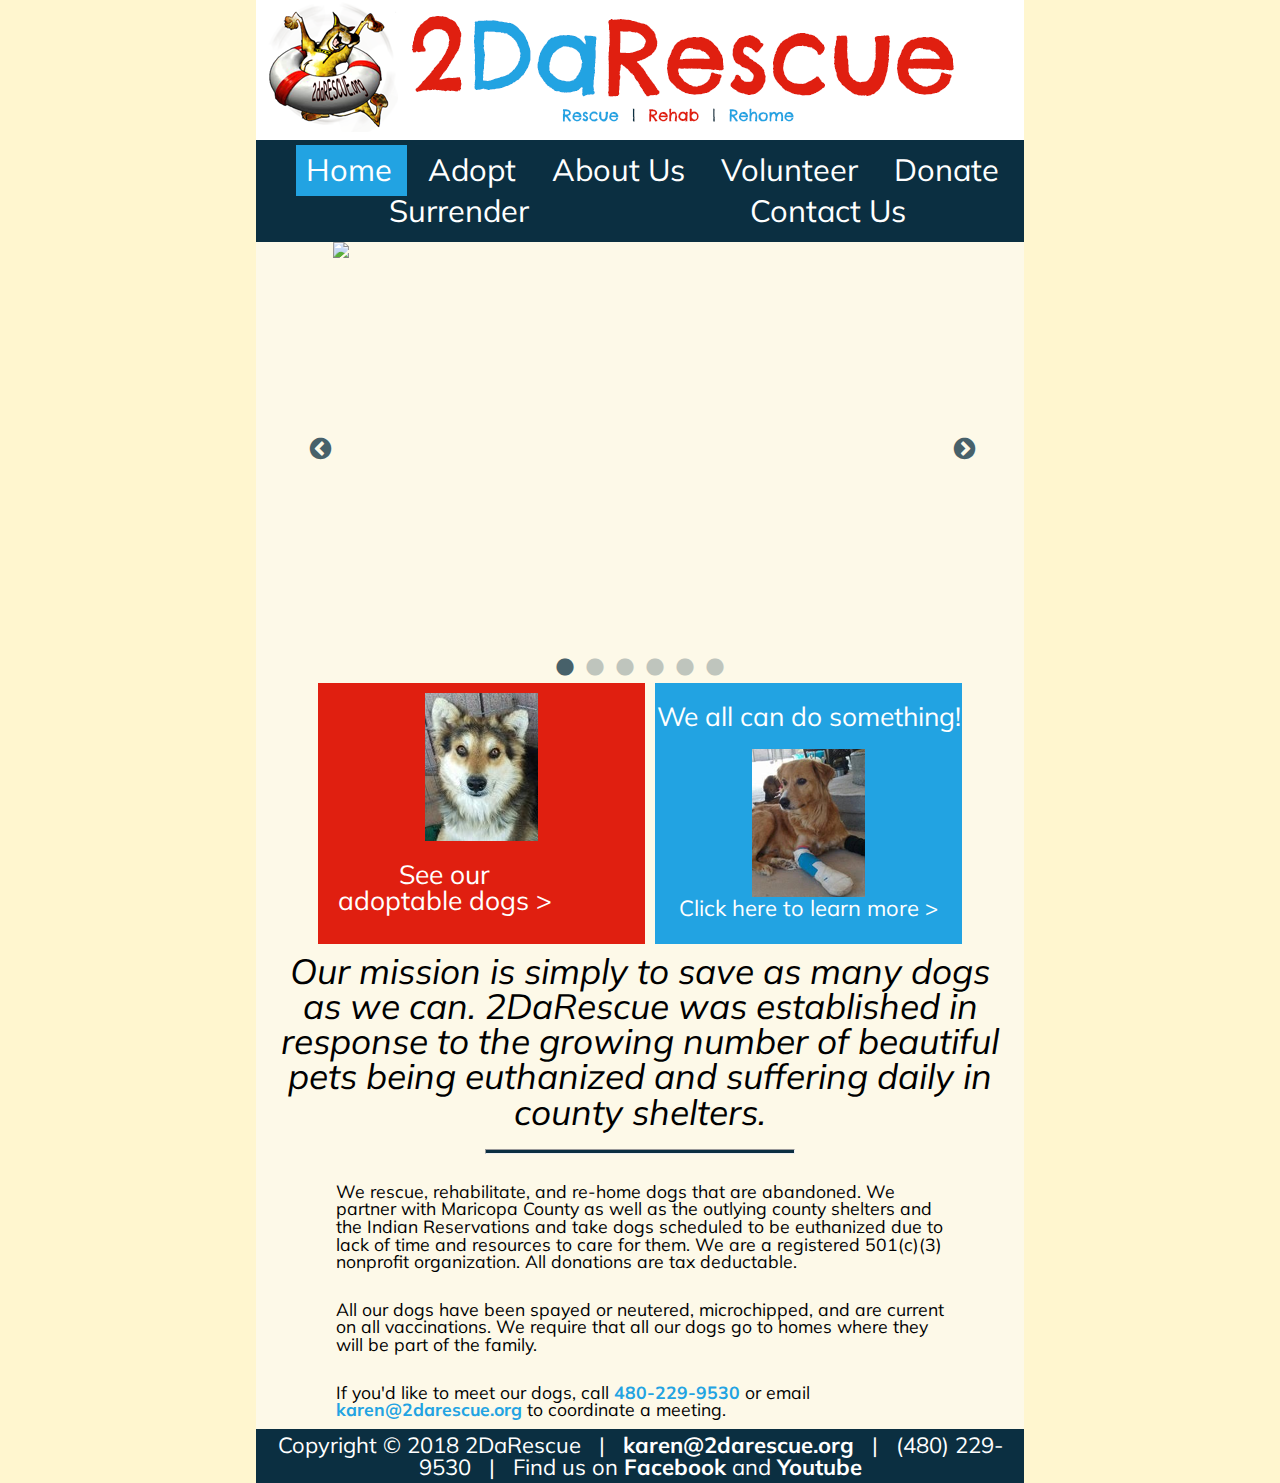
==== index.html @ d43d0702 "test" ====
<!DOCTYPE HTML>
<html>
	<head>
		<meta charset="utf-8">
		<meta name="description" content="2DaRescue">
		<meta name="viewport" content="width=device-width, initial-scale=1.0">
		<title>Welcome to 2DaRescue</title>
		<link href="https://fonts.googleapis.com/css?family=Muli" rel="stylesheet">
		<link rel="stylesheet" type="text/css" href="javascript/slick/slick.css"/>
		<link rel="stylesheet" type="text/css" href="javascript/slick/slick-theme.css"/>
		
		<script type="text/javascript" src="javascript/jquery-3.3.1.min.js"></script>	
		<script type="text/javascript" src="javascript/slick/slick.min.js"></script>
		<script type="text/javascript" src="javascript/homeSlideshow.js"></script>		
		
		<link rel="stylesheet" href="css/styles.css">
		</head>
	<body>
		<div id="wrapper">
		<div id="navBar">
			<header role="banner">
				<h1>2DaRescue Home</h1>
				<a href="index.html"><img src="pictures/2DaRescueBanner.png" class="mobileHidden banner" alt="2DaRescue Banner" align="left"></a>
				<div id="whiteSpace">
				</div>
				
			</header>
			<nav id="mainNav" role="navigation">
				<div class="mobileNav">
					<div id="ham"> 
						<input type="checkbox" class="desktopHidden tabletHidden" />
						<br class="desktopHidden tabletHidden">
						<span></span>
						<span></span>
						<span></span>
							
						<ul id="hamburgerNav">
							<li class="primary active"><a href="index.html">Home</a></li>
							<li class="primary adjacent"><a href="adopt.html">Adopt</a></li>
							<li class= "primary"><a href="about.html">About Us</a></li>
							<li class="primary"><a href="volunteer.html">Volunteer</a></li>
							<li ><a href="donate.html">Donate</a></li>
							<li><a href="surrender.html">Surrender</a></li>
							<li><a href="contact.html">Contact Us</a></li>
						</ul>
					</div> 
						<a href="index.html"><img src="pictures/2DaRescueBannerMini.png" class="desktopHidden tabletHidden banner"></a>
				</div>
			</nav>
		</div>
		
			<main role="main">
				<div class="mainSlideshow">
					<div><img src="pictures/homedog1.jpg"></div>
					<div><img src="pictures/homedog2.jpg"></div>
					<div><img src="pictures/homedog3.jpg"></div>
					<div><img src="pictures/homedog4.jpg"></div>
					<div><img src="pictures/homedog5.jpg"></div>
					<div><img src="pictures/homedog6.jpg"></div>
				</div>
				<div id="sideButtons">
					<a id="adoptNow" class="mobileHidden" href="adopt.html">
						<img id="adoptableDog" src="pictures/adoptable1.jpeg" alt="Image of adoptable dog">
						<h3>See our <br> adoptable dogs ></h3>
						</a>
					<a id="donateFront" class="mobileHidden" href="donate.html">
						<h3>We all can do something!</h3>
						<img id="donateDog" src="pictures/donate1.png" alt="Image of a dog with bandaged legs">
						<h4>Click here to learn more ></h4>
						</a>
				</div>
				<div id="alternateButtons">
					<a class="tabletHidden desktopHidden" id="alternateAdopt" href="adopt.html">Adopt</a>
					<a class="tabletHidden desktopHidden" id="alternateDonate" href="donate.html">Donate</a>
				</div>
			<h2 id="missionStatement"> 
				Our mission is simply to save as many dogs as we can. 2DaRescue was established in response to the growing number of beautiful pets being euthanized and suffering daily in county shelters.</h2>
			</main>
			<hr>
			<p class="bodyText">
				We rescue, rehabilitate, and re-home dogs that are abandoned. We partner with Maricopa County as well as the outlying county shelters and the Indian Reservations and take dogs scheduled to be euthanized due to lack of time and resources to care for them. We are a registered 501(c)(3) nonprofit organization. All donations are tax deductable.
			</p>
			<p class="bodyText">
				All our dogs have been spayed or neutered, microchipped, and are current on all vaccinations. We require that all our dogs go to homes where they will be part of the family.
			</p>
			<p class="bodyText">	
			If you'd like to meet our dogs, call <a href="tel:480-229-9530">480-229-9530</a> or email <a href="mailto:karen@2darescue.org">karen@2darescue.org</a> to coordinate a meeting.
			</p>
			<footer role="contentinfo">
			<h5>Copyright &copy; 2018 2DaRescue &nbsp; | &nbsp; <a href="mailto:karen@2darescue.org">karen@2darescue.org</a> &nbsp; | &nbsp; (480) 229-9530  &nbsp; | &nbsp; Find us on <a href="https://www.facebook.com/2DARESCUE.ORG/">Facebook</a> and <a href="https://www.youtube.com/channel/UCCoY4osNB6nIRKdEUuwOBVg">Youtube</a></h5>
			</footer>
		</div>
	</body>
</html>
---- css/styles.css ----
/* http://meyerweb.com/eric/tools/css/reset/ 
   v2.0 | 20110126
   License: none (public domain)
*/

html, body, div, span, applet, object, iframe,
h1, h2, h3, h4, h5, h6, p, blockquote, pre,
a, abbr, acronym, address, big, cite, code,
del, dfn, em, img, ins, kbd, q, s, samp,
small, strike, strong, sub, sup, tt, var,
b, u, i, center,
dl, dt, dd, ol, ul, li,
fieldset, form, label, legend,
table, caption, tbody, tfoot, thead, tr, th, td,
article, aside, canvas, details, embed, 
figure, figcaption, footer, header, hgroup, 
menu, nav, output, ruby, section, summary,
time, mark, audio, video {
	margin: 0;
	padding: 0;
	border: 0;
	font-size: 100%;
	font: inherit;
	vertical-align: baseline;
}
/* HTML5 display-role reset for older browsers */
article, aside, details, figcaption, figure, 
footer, header, hgroup, menu, nav, section {
	display: block;
}
body {
	line-height: 1;
}
ol, ul {
	list-style: none;
}
blockquote, q {
	quotes: none;
}
blockquote:before, blockquote:after,
q:before, q:after {
	content: '';
	content: none;
}
table {
	border-collapse: collapse;
	border-spacing: 0;
}
/*Reset all CSS*/

h1{
	text-indent: -9999px;
}
/*Hide h1 tag*/

/*Global Styles here*/
a {
	text-decoration: none;
	color: #22a3e2;
	font-weight: bold;
}

body{
	font-family: 'Muli', sans-serif;
}

h2 {
	font-size: 2em;
	padding-bottom: 10px;
	padding-top: 10px;
}

h3{
	font-size: 1.5em;
	padding-bottom: 20px;
	padding-top: 20px;
}

h4{
	font-size: 1.25em;
}

.banner {
	margin-top: -1em;
}

img{
	max-width: 100%;
	}

.submitButton{
	background-color: #22a3e2;
	color: #ffffff;
	font-family: 'Muli', sans-serif;
	font-size: 2.5em;
	border-style: solid;
	font-weight: bold;
	
}

	#mainNav ul li a {
		color: #ffffff;
		font-size: 1.5em;
		font-weight: normal;
	}
	
	#dogGallery{
		width: 90%;
		margin: 0 auto;
		background-color: #ffffff;
		padding-bottom: 15px;
		margin-bottom: 10px;
	}
	
	#items--big{
		display: flex;
		flex-direction: row;
		flex-wrap: wrap;
	}
	
	.item--big{
		border-radius: 5px;
	}
	
	.dogNamePreview {
		font-weight: bold;
	}
	
	label {
		font-weight: bold;
	}
	
	.radioLabel {
		font-weight: normal;
		margin-top: -10px;
		padding-left: 10px;
		margin-bottom: 10px;
	}
	
	#dogDetailsDialog{
		height: 600px !important;
	}
	
	hr{
		background-color: #0b2f41;
		width: 40%;
		height: .2em;
	}
	
	figcaption{
		font-size: .90em;
		display: block;
		width: 100%;
		text-align: center;
	}
	
	
	.partnersSlideshow{
		width: 70%;
		margin: 0 auto;
		padding: 20px;
	}
	
	
	#adoptionSubmit, #surrenderSubmit{
		margin-bottom: 10px;
	}

	#pricesAndButton{
		background-color: #e7e7d9;
	}
	
	#alternateHolder{
		display: flex;
		flex-wrap: wrap;
		width: 80%;
		margin: 0 auto;
		
	}
	.alternateHelp{
		display: flex;
		flex-direction: column;
		justify-content: center;
		padding-top: 10px;
		padding-bottom: 10px;	
	}
	

	
footer{
	background-color: #0b2f41;
	color: #ffffff;
	padding: 5px;
	font-size: .90em;
}

footer a{
	color: #ffffff;
}

	input[type="radio"]{
		align-self: flex-start;
	}
	
	#majorForm input[type="checkbox"]{
		align-self: flex-start;
	}

	.homeIrrelevant{
		display: none;
	}
	
.hidden {
	display: none;
}
/*End global styles*/

/*Begin tablet/desktop styles*/
@media screen and (min-width: 768px){
	body{
		background-color:#fff6cf;
		font-size: 1.10em;
		text-align: center;
		}
	#wrapper{
		background-color: #fdf9e8;
		width: 60%;
		margin: 0 auto;
	}
	
	#whiteSpace{
	background-color: #ffffff;
	padding-bottom: 140px;
	margin-top: -1em;
	}
	
	#mainNav{
		background-color: #0b2f41;
		padding-top: 15px;
		padding-bottom: 15px;
		padding-left: 30px;
	}
	
	#mainNav ul li{
		padding-right: 15px;
	}
	
	
	.bodyText{
	padding: 20px 80px 10px;
	text-align: left;
	}
	
	.centeredBodyText{
	padding: 20px 80px 10px;
	text-align: center;
	}

	
	#hamburgerNav{
		display: -webkit-box;
		display: -ms-flexbox;
		display: flex;
		-ms-flex-pack: distribute;
			justify-content: space-around;
		-ms-flex-wrap: wrap;
			flex-wrap: wrap;

	}

	#mainNav ul li{
			display: inline;
	}
	
	
	#adoptNow{
		background-color: #e01f10;
		font-weight: normal;
		color: #ffffff;
		display: flex;
		flex-direction: row;
		padding: 10px;
	}
	
	#adoptNow h3{
		padding-bottom: 20px;
		padding-left: 10px;
	}
	
	
	#missionStatement{
		font-style: italic;
		padding-left: 20px;
		padding-right: 20px;
	}
	

	
		#donateFront{
		background-color: #22a3e2;
		font-weight: normal;
		color: #ffffff;
		display: flex;
		flex-direction: column;
	}
	
	#donateFront img{
		align-self: center;
	}
	
	
	label{
		margin: 10px;
	}
	
	#majorForm {
		width: 70%;
		margin: 0 auto;
		text-align: left;
		display: flex;
		flex-direction: column;
	}
	
	
	#personalInfo{
		width: 100%;
		display: flex;
		flex-direction: row;
		flex-wrap: wrap; 
	}

	
	.fullTextbox{
		width: 100%;
		padding: 10px;
		margin-top: 5px;
		border-style: solid;
		border-color: #ffffff;
		margin-bottom: 20px;
		box-shadow: 1px 1px 1px grey;
	}
	
	
	.halfTextbox{
		width: 25%;
		padding: 10px;
		margin-top: 5px;
		border-style: solid;
		border-color: #ffffff;
		margin-bottom: 20px;
		box-shadow: 1px 1px 1px grey;
	}
	
	.quarterTextbox{
		width: 25%;
		padding: 10px;
		margin-top: 5px;
		border-style: solid;
		border-color: #ffffff;
		margin-bottom: 20px;
		box-shadow: 1px 1px 1px grey;
	}

	
	.questionPara{
		padding-left: 0px;
		font-weight: bold;
	}
	
	#accept{
		transform: scale(2);
		margin-left: 50px;
	}
	
	#acceptStatement{
		margin-top: -20px;
		margin-left: 100px;
		margin-bottom: 30px;
	}
	

	
	.indent{
		margin-left: 30px;
	}
	
	
	.item--big:hover{
		background-color: #cccccc;
	}
	
	figure {
		display: inline-block;
		padding: 20px;
	}
	
	.slideshowText{
		width: 30%;
	}
	
	#pricesAndButton{
		display: inline-block;
		padding: 5px 20px;
	}
	
	.donationItem{
		text-align: left;
		padding: 10px;
	}
	
	.donationPrice{
		text-align: right;
		margin-top: -1.5em;
	}
	
	.alternateHelp{
		width: 50%;
	}
	
	
	#404Body{
		background-color: #ffffff;
		
	}
	
	#colorbox{
		background-color: #22a3e2;
		padding: 160px;
		display: fixed;
		z-index: -1px;

	}
	
	#whitebox{
		background-color: #ffffff;
		padding: 351px;
		display: fixed;
		z-index: -2;

	}
	


}



/*Begin desktop only styles*/
@media screen and (min-width: 1450px){


	.active{
	background-color: #22a3e2;
	padding: 15px 10px;
	margin: -15px;
}
	
	h2{
		margin-top: 10px;
	}
	


#miniform{
		background-color: #e7e7d9;
		width: 70%;
		margin: 0 auto;
		display: -webkit-box;
		display: -ms-flexbox;
		display: flex;
		-ms-flex-pack: distribute;
		    justify-content: space-around;
		padding: 10px 5px 10px;
		margin-bottom: 10px;
	}
	
	.basicInfo{
		text-align: left;
		display: block;
	}
	
	
	.basicInfo input{
		padding: 5px;
		width: 110%;
		border-style: solid;
		border-color: #ffffff;
		margin-top: 5px;
		margin-bottom: 15px;
	}
	
	.messageAndSubmit{
		display: -webkit-box;
		display: -ms-flexbox;
		display: flex;
		-webkit-box-orient: vertical;
		-webkit-box-direction: normal;
		    -ms-flex-direction: column;
		        flex-direction: column;
		width: 50%;
		text-align: left;
	}
	
	.messageAndSubmit textarea {
		border-style: solid;
		border-color: #ffffff;
		margin-top: 5px;
		margin-bottom: 20px;
		
	}
	
		.item--big{
		background-color: #ededed;
		padding-top: 10px;
		margin: 0 auto;
		margin-top: 15px;
		width: 30%;
	}

	.mainSlideshow, #sideButtons{
		display: inline-block;
	}
	
	#sideButtons{
		float: right;
		padding: 10px;
	}
	
	#donateFront{	
		margin-top: 100px;
	}
	
	.mainSlideshow{
		width: 60%;
		margin-top: 20px;
	}

	.donateSlideshow{
		width: 50%;
		padding-left: 10px;
		margin-left: 25px;
	}
	
	#pricesAndButton{
		float: right;
		margin-top: -230px;
		margin-right: 30px;
		margin-bottom: 20px;
		margin-left: 10px;
	}
	
	#donateButton{
		margin-top: 5px;
	}
	
	footer{
		clear: both;
	}
	
	#errorMessage{
		position: fixed;
		display: inline-block;
		margin-left: -200px;
		margin-top: -500px;
		z-index: 1;
	}
	
	
	#returnHome{
		position: fixed;
		background-color: #e01f10;
		font-size: 1.5em;
		color: #ffffff;
		margin-top: -420px;
		margin-left: -300px;
		padding: 10px;
	}
	
	#backLink{
		position: fixed;
		z-index: 1;
		margin-top: -340px;
		margin-left: -130px;
		font-size: 1.25em;
	}
	
	.desktopHidden{
		display: none;
	}
}

/*End desktop only styles*/

/*Begin tablet only styles*/
@media screen and (max-width: 1450px) and (min-width: 768px){
	
	footer {
		font-size: 1.25em;
	}
	
	#mainNav ul li a {
		color: #ffffff;
		font-size: 1.75em; 
		font-weight: normal;
	}
	
	
	#mainNav .primary{
		padding-bottom: 10px;
	}
	
	.active{
	background-color: #22a3e2;
	padding: 10px;
	margin-top: -10px;
	}
	
	.mainSlideshow{
	width: 80%;
	margin: 0 auto;
	}
	
	#sideButtons{
		display: flex;
		flex-direction: space-between;
		justify-content: center;
	}
	
	
	#adoptNow{
		flex-wrap: wrap;
		width: 40%;
	}
	#adoptableDog{
		margin: 0 auto;
	}
	
	#donateFront{
		width: 40%;
		margin-left: 10px;
	}
	
	
	
	#miniform{
		background-color: #e7e7d9;
		margin: 0 auto;
		display: flex;
		flex-direction: column;
		padding: 10px 5px 10px;
		margin-bottom: 10px;
	}

	.basicInfo input{
		padding: 10px;
		width: 70%;
		border-style: solid;
		border-color: #ffffff;
		margin-top: 5px;
		margin-bottom: 15px;
	}
	
	
	
	.messageAndSubmit{
		display: -webkit-box;
		display: -ms-flexbox;
		display: flex;
		-webkit-box-orient: vertical;
		-webkit-box-direction: normal;
		    -ms-flex-direction: column;
		        flex-direction: column;
		width: 70%;
		margin: 0 auto;
		text-align: left;
	}
	
	.messageAndSubmit textarea {
		border-style: solid;
		border-color: #ffffff;
		margin-top: 5px;
		margin-bottom: 20px;
		
	}
	
	.halfTextbox{
		width: 100%;
	}
	
	.item--big{
	background-color: #ededed;
	padding-top: 10px;
	margin: 0 auto;
	margin-top: 15px;
	width: 45%;
	}
	
	#pricesAndButton{
		margin-top: 15px;
	}
	
	
	.tabletHidden{
		display: none;
	}	
}

/*End tablet only styles*/


/*Begin mobile styles*/
@media screen and (max-width: 768px){
	body{
		background-color: #fdf9e8;
		font-size: 1em;
		text-align: center;
	}
	
	h2{
		margin-top: 80px;
	}
	
	p {
		padding: 15px;
	}
	
	h3{
		padding: 15px;
	}
	
	/*Begin mobile nav styles*/	
	.mobileNav {
		position: fixed;
		width: 100%;
		background-color: #ffffff;
		margin-top: -1em;
		display: inline;
		text-align: center;
		top: 0;
		left: 0;
		border-bottom: 2px solid #0b2f41;
	}
	
	.banner{
		width: 80%;
		margin-top: -90px;
		margin-left: 80px;
		height: 80%;
	}
	
	#ham{
		background-color: #22a3e2;
		width: 70px;
		height: 70px;
		margin-left: 15px;
		margin-top: 20px;
		border-radius: 5px;
		position: relative;
		z-index: 2;

	}
	
	
	#ham input{
		transform: scale(5);
		position: absolute;
		display: block;
		margin-top: 30px;
		margin-left: 30px;
		z-index: 3;
		opacity: 0;

	}
	
	#ham span {
		display: block;
		width: 50px;
		height: 10px;
		margin-bottom: 5px;
		margin-left: 10px;
		position: relative;
		background-color: #ffffff;
		z-index: 2;
		border-radius: 3px;
		
	 -webkit-transform-origin: 4px 0px;
	  -moz-transform-origin: 4px 0px;
	  -ms-transform-origin: 4px 0px;
	  -o-transform-origin: 4px 0px;
	  transform-origin: 4px 0px;
	  
		-webkit-transition: transform 0.5s cubic-bezier(0.77,0.2,0.05,1.0),
				  background 0.5s cubic-bezier(0.77,0.2,0.05,1.0),
				  opacity 0.55s ease;
		-moz-transition: transform 0.5s cubic-bezier(0.77,0.2,0.05,1.0),
				  background 0.5s cubic-bezier(0.77,0.2,0.05,1.0),
				  opacity 0.55s ease;
		-ms-transition: transform 0.5s cubic-bezier(0.77,0.2,0.05,1.0),
				  background 0.5s cubic-bezier(0.77,0.2,0.05,1.0),
				  opacity 0.55s ease;
		-o-transition: transform 0.5s cubic-bezier(0.77,0.2,0.05,1.0),
				  background 0.5s cubic-bezier(0.77,0.2,0.05,1.0),
				  opacity 0.55s ease;
	  
	  transition: transform 0.5s cubic-bezier(0.77,0.2,0.05,1.0),
				  background 0.5s cubic-bezier(0.77,0.2,0.05,1.0),
				  opacity 0.55s ease;
	}


	#ham span:first-child
	{	
		-webkit-transform-origin: 0% 0%;
		-moz-transform-origin: 0% 0%;
		-ms-transform-origin: 0% 0%;
		-o-transform-origin: 0% 0%;
	  transform-origin: 0% 0%;
	}

	#ham span:nth-last-child(2)
	{
		-webkit-transform-origin: 0% 100%;
		-moz-transform-origin: 0% 100%;
		-ms-transform-origin: 0% 100%;
		-o-transform-origin: 0% 100%;
	  transform-origin: 0% 100%;
	}

	#ham input:checked ~ span
	{
	  opacity: 1;
	  -webkit-transform: rotate(45deg) translate(-2px, -1px);
	  -moz-transform: rotate(45deg) translate(-2px, -1px);
	  -o-transform: rotate(45deg) translate(-2px, -1px);
	  -ms-transform: rotate(45deg) translate(-2px, -1px);
	  transform: rotate(45deg) translate(-2px, -1px);
	  background: #ffffff;
	}


	#ham input:checked ~ span:nth-last-child(3)
	{
	  opacity: 0;
	  -webkit-transform: rotate(0deg) scale(0.2, 0.2);
	  -moz-transform: rotate(0deg) scale(0.2, 0.2);
	  -o-transform: rotate(0deg) scale(0.2, 0.2);
	  -ms-transform: rotate(0deg) scale(0.2, 0.2);
	  transform: rotate(0deg) scale(0.2, 0.2);
	}


	#ham input:checked ~ span:nth-last-child(2)
	{
	  -webkit-transform: rotate(-45deg) translate(0, -1px);
	  -moz-transform: rotate(-45deg) translate(0, -1px);
	  -o-transform: rotate(-45deg) translate(0, -1px);
	  -ms-transform: rotate(-45deg) translate(0, -1px);
	  transform: rotate(-45deg) translate(0, -1px);
	}
	
	#hamburgerNav
	{
	  position: absolute;
	  width: 12em;
	  padding: 3em;
	  margin-top: -100px;
	  margin-left: -20px;
	  background-color: #0b2f41;
	  -webkit-font-smoothing: antialiased;
	  
	  -webkit-transform-origin: 0% 0%;
		-moz-transform-origin: 0% 0%;
		-ms-transform-origin: 0% 0%;
		-o-transform-origin: 0% 0%;
	  transform-origin: 0% 0%;
	  -webkit-transform: translate(-100%, 0);
	  -moz-transform: translate(-100%, 0);
	  -o-transform: translate(-100%, 0);
	  -ms-transform: translate(-100%, 0);
	  transform: translate(-100%, 0);
	  
	  -webkit-transition: transform 0.3s cubic-bezier(0.77,0.2,0.05,1.0);
	  -moz-transition: transform 0.3s cubic-bezier(0.77,0.2,0.05,1.0);
	  -o-transition: transform 0.3s cubic-bezier(0.77,0.2,0.05,1.0);
	  -ms-transition: transform 0.3s cubic-bezier(0.77,0.2,0.05,1.0);
	  transition: transform 0.3s cubic-bezier(0.77,0.2,0.05,1.0);
	}



	/*Sets width, color, etc for hamburger menu when it extends*/

	#hamburgerNav li
	{
	  padding: 0.625em 0;
	  font-size: 1.3em;
	  display: block;
	}

	#ham input:checked ~ ul
	{
		-webkit-transform: none;
		-moz-transform: none;
		-o-transform: none;
		-ms-transform: none;
	  transform: none;
	}
	
	.active{
	background-color: #22a3e2;
	padding: 15px;

}
	.activeHome{
		background-color: #22a3e2;
		padding: 10px;
	}
	
/*end mobile nav styles*/

	.mainSlideshow{
		margin-top: 75px;
		z-index: -1;
	}
	
	.partnersSlideshow{
		z-index: -1;
	}
	
		#alternateButtons{
			display: flex;
			flex-direction: column;
			margin-left: 30px;
			margin-right: 30px;
		}
	
		#alternateAdopt{
		background-color: #e01f10;
		color: #ffffff;
		font-size: 2.5em;
		margin-top: 20px;
		margin-bottom: 10px;
		padding: 10px;
	}
		#alternateDonate{
		background-color: #22a3e2;
		color: #ffffff;
		font-size: 2.5em;
		margin-top: 20px;
		margin-bottom: 10px;
		padding: 10px;
	}
	
	
	#miniform{
		margin: 0 auto;
		display: flex;
		flex-direction: column;
		padding: 10px 5px 10px;
		margin-bottom: 10px;
		font-weight: bold;
	}

	.basicInfo input{
		padding: 10px;
		width: 70%;
		border-style: solid;
		border-color: #ffffff;
		margin-top: 5px;
		margin-bottom: 20px;
		margin-left: 20px;
		box-shadow: 1px 1px 1px grey;
	}
	
	.basicInfo {
		margin: 0 auto;
		width: 80%;
		display: flex;
		flex-direction: column;
		text-align: left;
		padding-left: 40px;
	}
	
	
	
	.messageAndSubmit{
		display: -webkit-box;
		display: -ms-flexbox;
		display: flex;
		-webkit-box-orient: vertical;
		-webkit-box-direction: normal;
		    -ms-flex-direction: column;
		        flex-direction: column;
		width: 70%;
		margin: 0 auto;
		text-align: left;
	}
	
	.messageAndSubmit textarea {
		border-style: solid;
		border-color: #ffffff;
		margin-top: 5px;
		margin-bottom: 20px;
		box-shadow: 1px 1px 1px grey;
	}
	
	#majorForm {
		width: 90%;
		margin: 0 auto;
		text-align: left;
		display: flex;
		flex-direction: column;
	}
	
	
	#majorForm input[type="text"]{
		width: 90%;
		padding: 10px;
		margin-top: 5px;
		border-style: solid;
		border-color: #ffffff;
		margin-bottom: 30px;
		box-shadow: 1px 1px 1px grey;
	}
	
	#majorForm textarea{
		margin: 10px;
	}
	
	
	.radioLabel{
		padding-left: 40px;
		padding-bottom: 20px;
	}
	
	.questionPara{
		padding-left: 0px;
		font-weight: bold;
	}
	
	.indent{
		margin-left: 30px;
	}
	
	input[type="radio"]{
		transform: scale(2);
		margin-top: 10px;
		z-index: -1;
		align-self: flex-start;
	}
	
	#accept{
		transform: scale(3);
		margin-left: 50px;
	}
	
	#acceptStatement{
		margin-top: -20px;
		margin-left: 100px;
		margin-bottom: 30px;
	}
	
	
	.item--big{
	background-color: #ededed;
	padding-top: 10px;
	margin: 0 auto;
	margin-top: 15px;
	width: 80%;
	}
	
	.donateSlideshow{
		z-index: -1;	
	}
	
	#pricesAndButton{
		display: inline-block;
		margin-top: 10px;
		padding-bottom: 5px;
	}
	
	.donationItem{
		text-align: left;
	}
	
	.donationPrice{
		text-align: right;
		margin-top: -50px;
	}

	.flexReverse{
		flex-direction: column-reverse;
	}
	
	.mobileHidden{
		display: none;
	}
}
/*End mobile styles*/
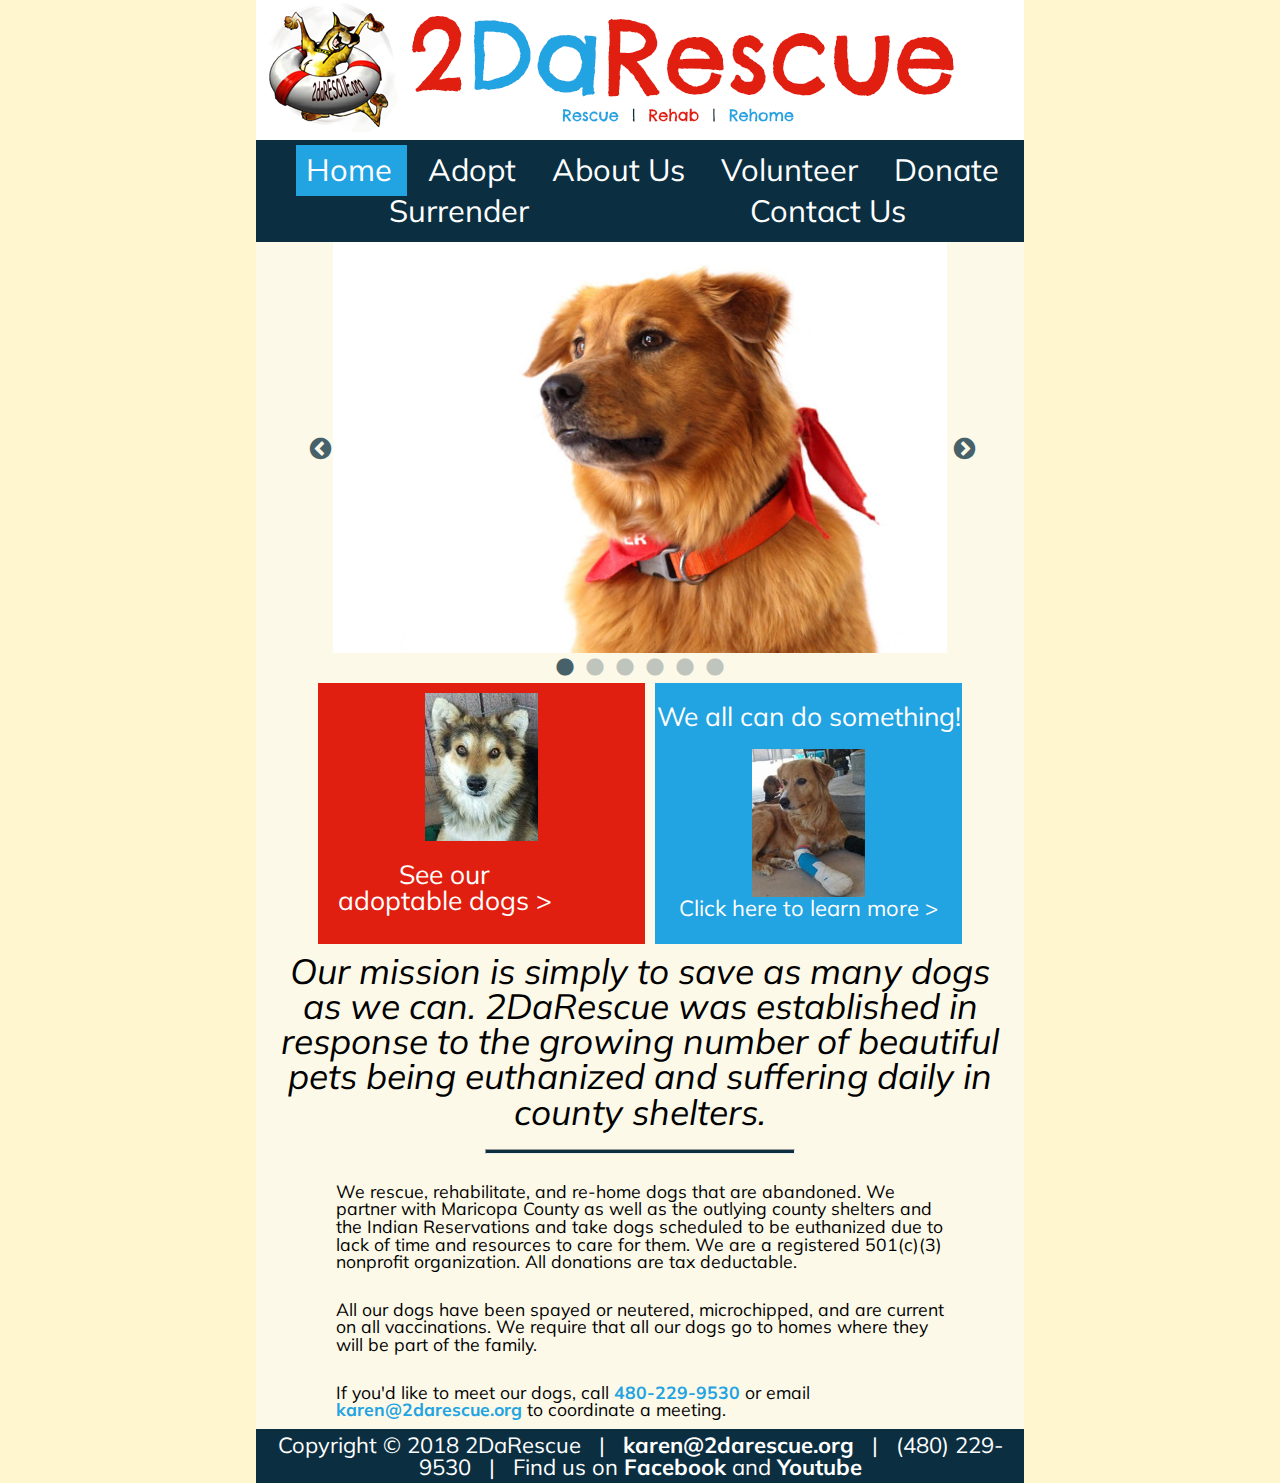
==== commit fa3a581c: "test" ====
--- a/index.html
+++ b/index.html
@@ -51,7 +51,7 @@
 		
 			<main role="main">
 				<div class="mainSlideshow">
-					<div><img src="pictures/homedog1.jpg"></div>
+					<div><img src="pictures/homeDog1.jpg"></div>
 					<div><img src="pictures/homedog2.jpg"></div>
 					<div><img src="pictures/homedog3.jpg"></div>
 					<div><img src="pictures/homedog4.jpg"></div>
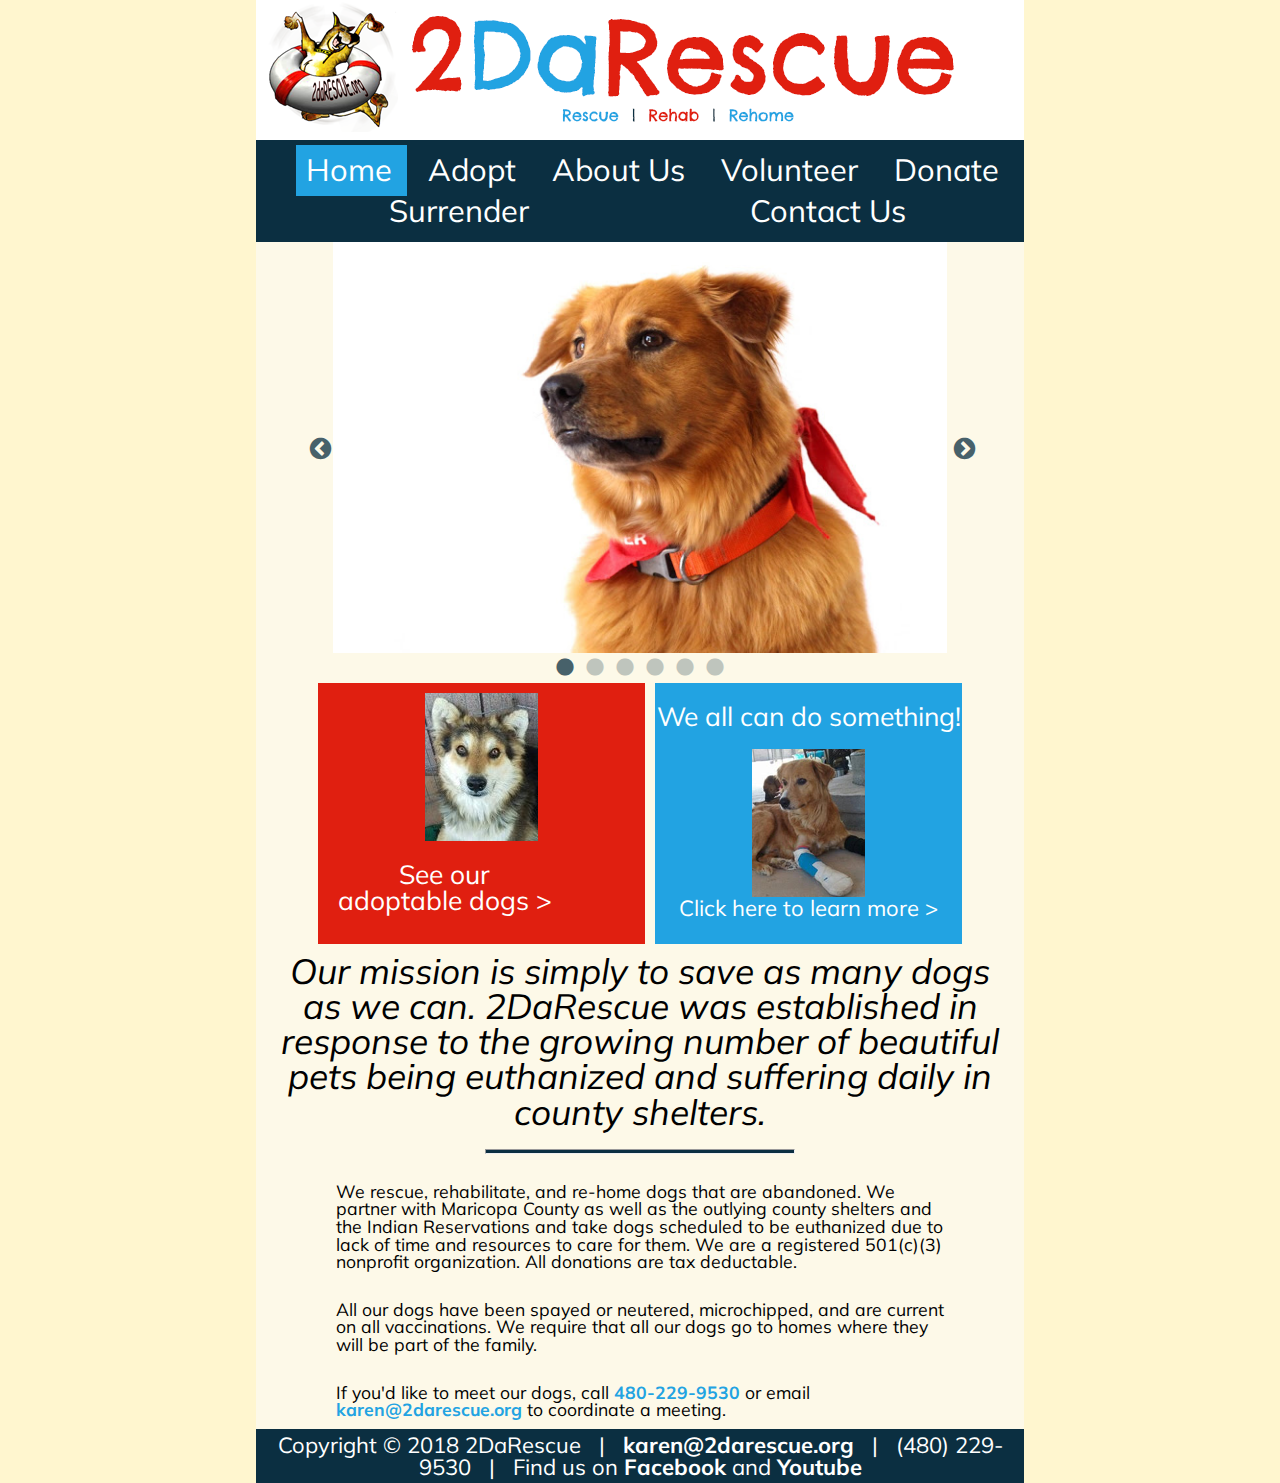
==== commit 7d8913e7: "test" ====
--- a/index.html
+++ b/index.html
@@ -52,11 +52,11 @@
 			<main role="main">
 				<div class="mainSlideshow">
 					<div><img src="pictures/homeDog1.jpg"></div>
-					<div><img src="pictures/homedog2.jpg"></div>
-					<div><img src="pictures/homedog3.jpg"></div>
-					<div><img src="pictures/homedog4.jpg"></div>
-					<div><img src="pictures/homedog5.jpg"></div>
-					<div><img src="pictures/homedog6.jpg"></div>
+					<div><img src="pictures/homeDog2.jpg"></div>
+					<div><img src="pictures/homeDog3.jpg"></div>
+					<div><img src="pictures/homeDog4.jpg"></div>
+					<div><img src="pictures/homeDog5.jpg"></div>
+					<div><img src="pictures/homeDog6.jpg"></div>
 				</div>
 				<div id="sideButtons">
 					<a id="adoptNow" class="mobileHidden" href="adopt.html">
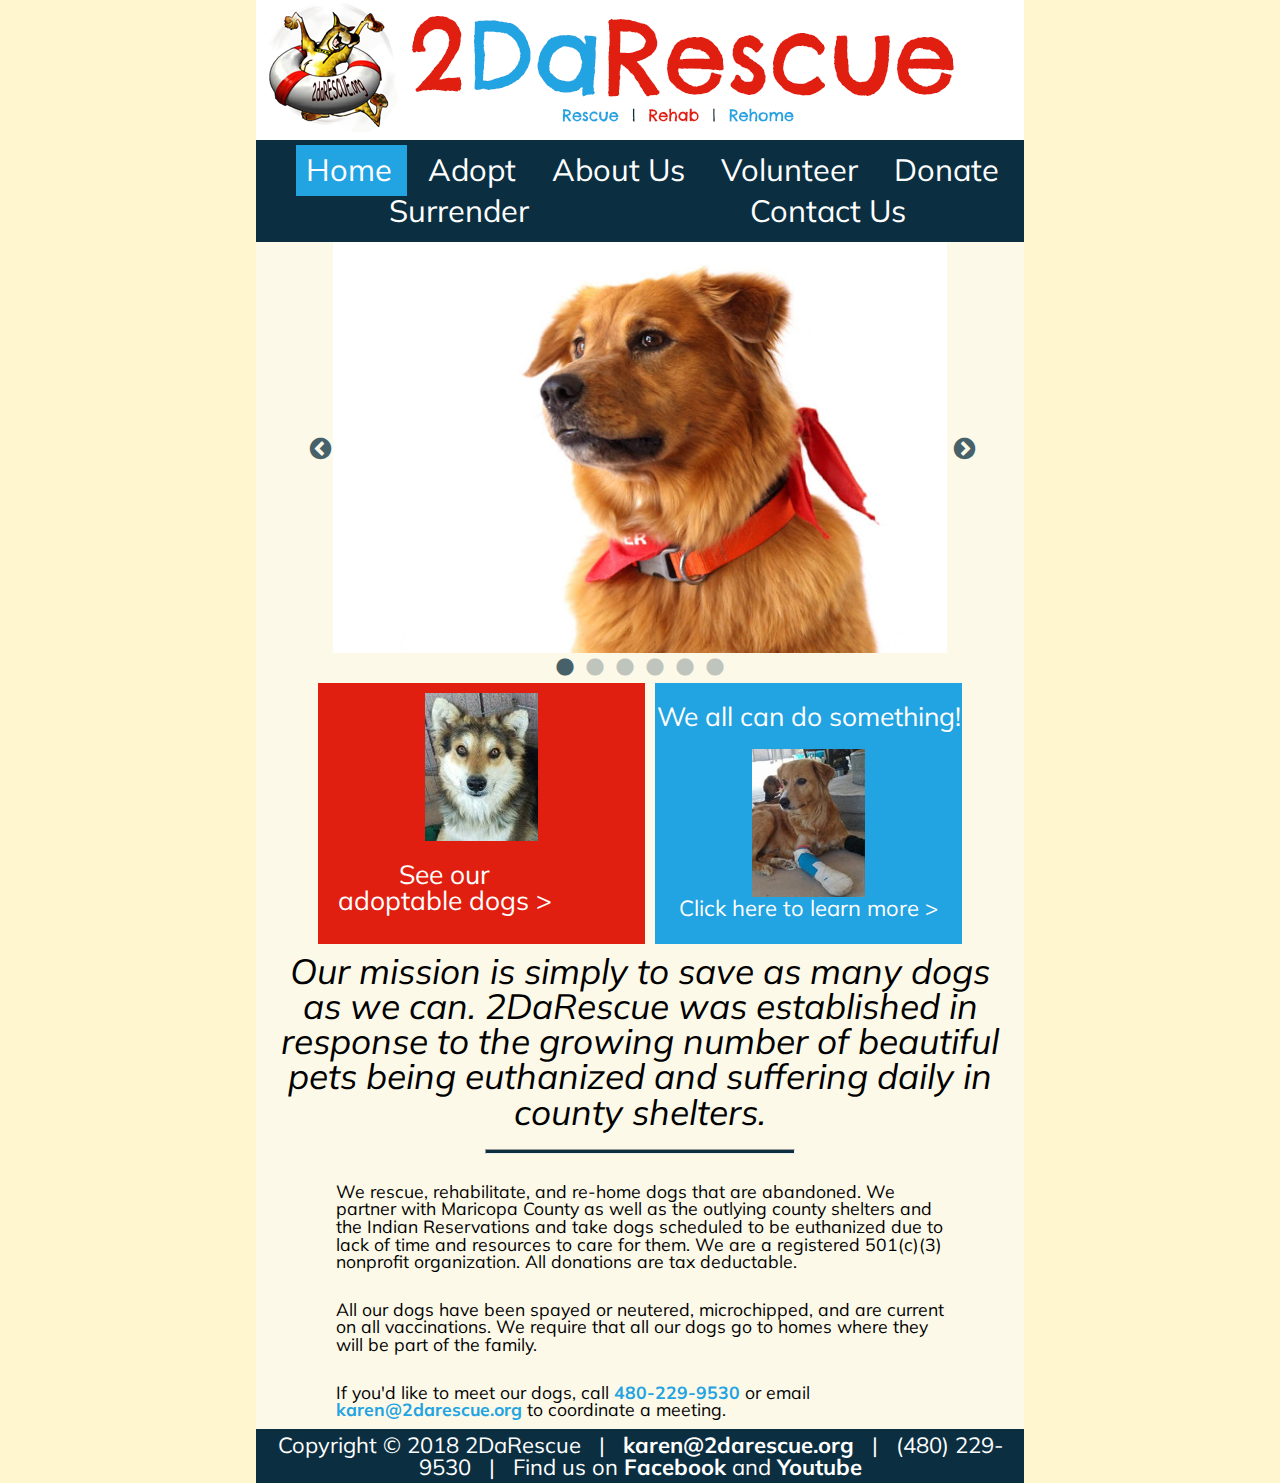
==== commit 10410d70: "test" ====
--- a/index.html
+++ b/index.html
@@ -56,7 +56,7 @@
 					<div><img src="pictures/homeDog3.jpg"></div>
 					<div><img src="pictures/homeDog4.jpg"></div>
 					<div><img src="pictures/homeDog5.jpg"></div>
-					<div><img src="pictures/homeDog6.jpg"></div>
+					<div><img src="pictures/homedog6.jpg"></div>
 				</div>
 				<div id="sideButtons">
 					<a id="adoptNow" class="mobileHidden" href="adopt.html">
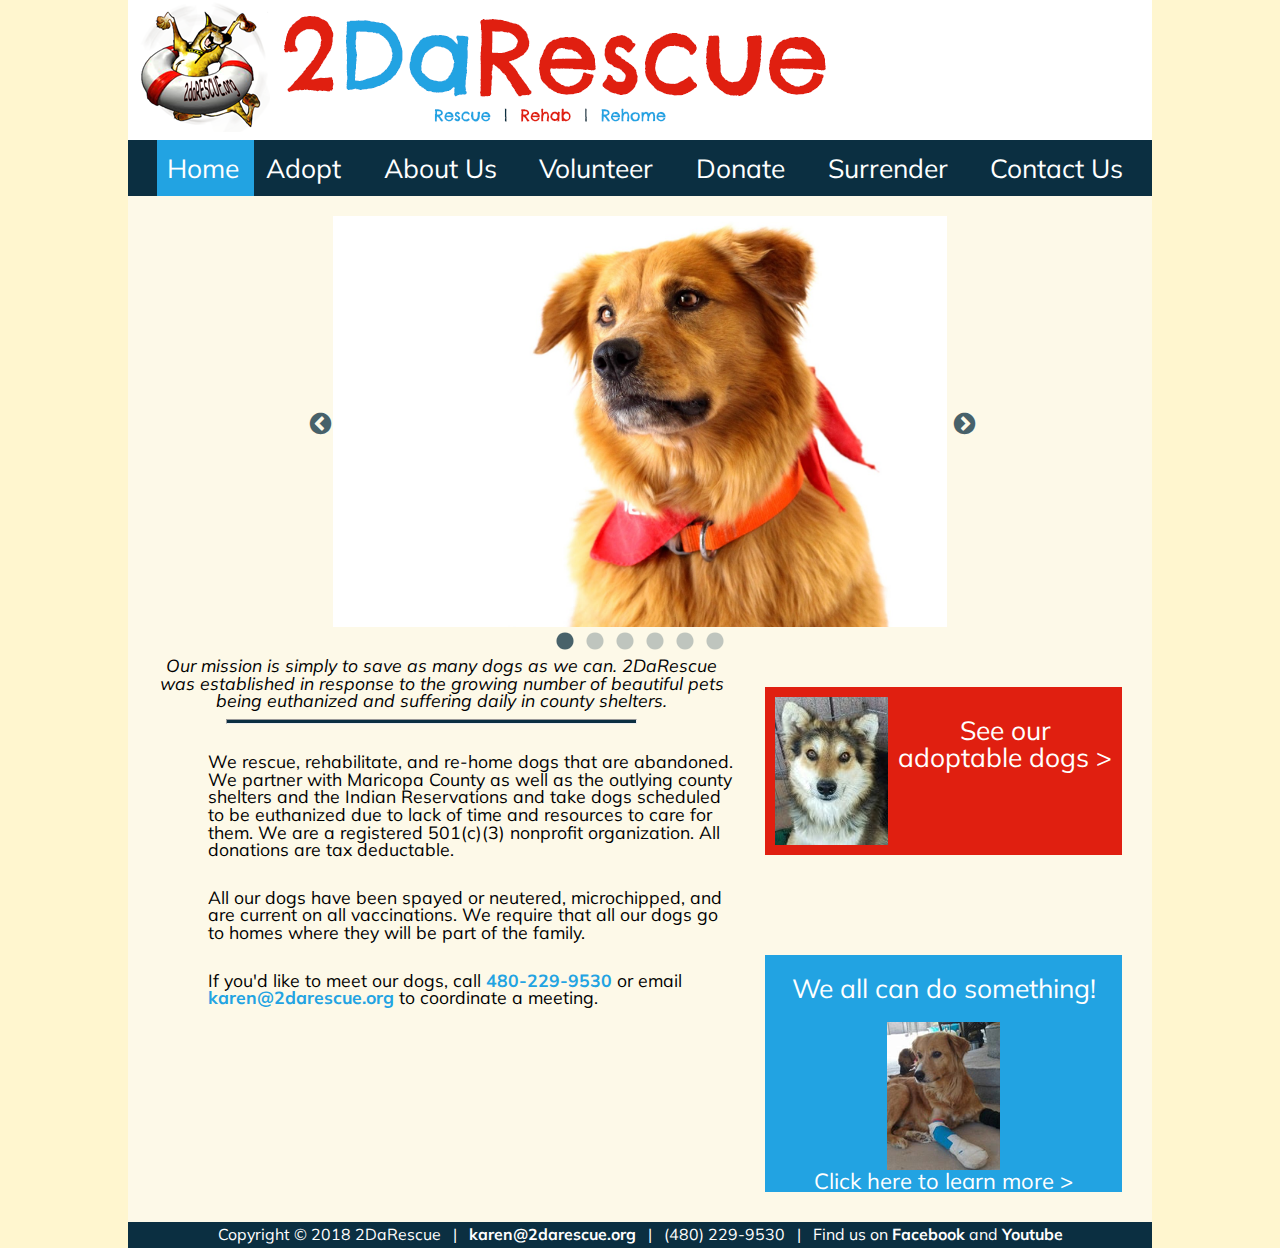
==== commit 9ac25e8a: "FIXED THE Z INDEX" ====
--- a/index.html
+++ b/index.html
@@ -8,87 +8,87 @@
 		<link href="https://fonts.googleapis.com/css?family=Muli" rel="stylesheet">
 		<link rel="stylesheet" type="text/css" href="javascript/slick/slick.css"/>
 		<link rel="stylesheet" type="text/css" href="javascript/slick/slick-theme.css"/>
-		
 		<script type="text/javascript" src="javascript/jquery-3.3.1.min.js"></script>	
 		<script type="text/javascript" src="javascript/slick/slick.min.js"></script>
 		<script type="text/javascript" src="javascript/homeSlideshow.js"></script>		
-		
 		<link rel="stylesheet" href="css/styles.css">
+		<link rel="shortcut icon" href="favicon.ico" type="image/x-icon" />
 		</head>
 	<body>
 		<div id="wrapper">
-		<div id="navBar">
-			<header role="banner">
-				<h1>2DaRescue Home</h1>
-				<a href="index.html"><img src="pictures/2DaRescueBanner.png" class="mobileHidden banner" alt="2DaRescue Banner" align="left"></a>
-				<div id="whiteSpace">
-				</div>
-				
-			</header>
-			<nav id="mainNav" role="navigation">
-				<div class="mobileNav">
-					<div id="ham"> 
-						<input type="checkbox" class="desktopHidden tabletHidden" />
-						<br class="desktopHidden tabletHidden">
-						<span></span>
-						<span></span>
-						<span></span>
-							
-						<ul id="hamburgerNav">
-							<li class="primary active"><a href="index.html">Home</a></li>
-							<li class="primary adjacent"><a href="adopt.html">Adopt</a></li>
-							<li class= "primary"><a href="about.html">About Us</a></li>
-							<li class="primary"><a href="volunteer.html">Volunteer</a></li>
-							<li ><a href="donate.html">Donate</a></li>
-							<li><a href="surrender.html">Surrender</a></li>
-							<li><a href="contact.html">Contact Us</a></li>
-						</ul>
-					</div> 
-						<a href="index.html"><img src="pictures/2DaRescueBannerMini.png" class="desktopHidden tabletHidden banner"></a>
-				</div>
-			</nav>
-		</div>
-		
-			<main role="main">
-				<div class="mainSlideshow">
-					<div><img src="pictures/homeDog1.jpg"></div>
-					<div><img src="pictures/homeDog2.jpg"></div>
-					<div><img src="pictures/homeDog3.jpg"></div>
-					<div><img src="pictures/homeDog4.jpg"></div>
-					<div><img src="pictures/homeDog5.jpg"></div>
-					<div><img src="pictures/homedog6.jpg"></div>
-				</div>
-				<div id="sideButtons">
-					<a id="adoptNow" class="mobileHidden" href="adopt.html">
-						<img id="adoptableDog" src="pictures/adoptable1.jpeg" alt="Image of adoptable dog">
-						<h3>See our <br> adoptable dogs ></h3>
+			<div id="navBar">
+				<header role="banner">
+					<h1>2DaRescue Home</h1>
+					<a href="index.html"><img src="pictures/2DaRescueBanner.png" class="mobileHidden banner" alt="2DaRescue Banner" align="left"></a>
+					<div id="whiteSpace">
+					</div>
+					
+				</header>
+				<nav id="mainNav" role="navigation">
+					<div class="mobileNav">
+						<div id="ham"> 
+							<input type="checkbox" class="desktopHidden tabletHidden" />
+							<br class="desktopHidden tabletHidden">
+							<span></span>
+							<span></span>
+							<span></span>
+								
+							<ul id="hamburgerNav">
+								<li class="primary active"><a href="index.html">Home</a></li>
+								<li class="primary"><a href="adopt.html">Adopt</a></li>
+								<li class= "primary"><a href="about.html">About Us</a></li>
+								<li class="primary"><a href="volunteer.html">Volunteer</a></li>
+								<li ><a href="donate.html">Donate</a></li>
+								<li><a href="surrender.html">Surrender</a></li>
+								<li><a href="contact.html">Contact Us</a></li>
+							</ul>
+						</div> 
+							<a href="index.html"><img src="pictures/2DaRescueBannerMini.png" class="desktopHidden tabletHidden banner"></a>
+					</div>
+				</nav>
+			</div>
+				<main role="main">
+					<div class="mainSlideshow">
+						<div class="slickImage"><img src="pictures/homeDog1.jpg"></div>
+						<div class="slickImage"><img src="pictures/homeDog2.jpg"></div>
+						<div class="slickImage"><img src="pictures/homeDog3.jpg"></div>
+						<div><img src="pictures/homeDog4.jpg"></div>
+						<div><img src="pictures/homeDog5.jpg"></div>
+						<div><img src="pictures/homedog6.jpg"></div>
+					</div>
+					<div id="sideButtons">
+						<a id="adoptNow" class="mobileHidden" href="adopt.html">
+							<img id="adoptableDog" src="pictures/adoptable1.jpeg" alt="Image of adoptable dog">
+							<h3>See our <br> adoptable dogs ></h3>
 						</a>
-					<a id="donateFront" class="mobileHidden" href="donate.html">
-						<h3>We all can do something!</h3>
-						<img id="donateDog" src="pictures/donate1.png" alt="Image of a dog with bandaged legs">
-						<h4>Click here to learn more ></h4>
+						<a id="donateFront" class="mobileHidden" href="donate.html">
+							<h3>We all can do something!</h3>
+							<img id="donateDog" src="pictures/donate1.png" alt="Image of a dog with bandaged legs">
+							<h4>Click here to learn more ></h4>
 						</a>
-				</div>
-				<div id="alternateButtons">
-					<a class="tabletHidden desktopHidden" id="alternateAdopt" href="adopt.html">Adopt</a>
-					<a class="tabletHidden desktopHidden" id="alternateDonate" href="donate.html">Donate</a>
-				</div>
-			<h2 id="missionStatement"> 
-				Our mission is simply to save as many dogs as we can. 2DaRescue was established in response to the growing number of beautiful pets being euthanized and suffering daily in county shelters.</h2>
-			</main>
-			<hr>
-			<p class="bodyText">
-				We rescue, rehabilitate, and re-home dogs that are abandoned. We partner with Maricopa County as well as the outlying county shelters and the Indian Reservations and take dogs scheduled to be euthanized due to lack of time and resources to care for them. We are a registered 501(c)(3) nonprofit organization. All donations are tax deductable.
-			</p>
-			<p class="bodyText">
-				All our dogs have been spayed or neutered, microchipped, and are current on all vaccinations. We require that all our dogs go to homes where they will be part of the family.
-			</p>
-			<p class="bodyText">	
-			If you'd like to meet our dogs, call <a href="tel:480-229-9530">480-229-9530</a> or email <a href="mailto:karen@2darescue.org">karen@2darescue.org</a> to coordinate a meeting.
-			</p>
-			<footer role="contentinfo">
-			<h5>Copyright &copy; 2018 2DaRescue &nbsp; | &nbsp; <a href="mailto:karen@2darescue.org">karen@2darescue.org</a> &nbsp; | &nbsp; (480) 229-9530  &nbsp; | &nbsp; Find us on <a href="https://www.facebook.com/2DARESCUE.ORG/">Facebook</a> and <a href="https://www.youtube.com/channel/UCCoY4osNB6nIRKdEUuwOBVg">Youtube</a></h5>
-			</footer>
+					</div>
+					<div id="alternateButtons">
+						<a class="tabletHidden desktopHidden" id="alternateAdopt" href="adopt.html">Adopt</a>
+						<a class="tabletHidden desktopHidden" id="alternateDonate" href="donate.html">Donate</a>
+					</div>
+				<p id="missionStatement"> 
+					Our mission is simply to save as many dogs as we can. 2DaRescue was established in response to the growing number of beautiful pets being euthanized and suffering daily in county shelters.</p>
+				</main>
+				<hr>
+				<aside role="complementary">
+					<p class="bodyText">
+						We rescue, rehabilitate, and re-home dogs that are abandoned. We partner with Maricopa County as well as the outlying county shelters and the Indian Reservations and take dogs scheduled to be euthanized due to lack of time and resources to care for them. We are a registered 501(c)(3) nonprofit organization. All donations are tax deductable.
+					</p>
+					<p class="bodyText">
+						All our dogs have been spayed or neutered, microchipped, and are current on all vaccinations. We require that all our dogs go to homes where they will be part of the family.
+					</p>
+					<p class="bodyText">	
+					If you'd like to meet our dogs, call <a href="tel:480-229-9530">480-229-9530</a> or email <a href="mailto:karen@2darescue.org">karen@2darescue.org</a> to coordinate a meeting.
+					</p>
+				</aside>
+				<footer role="contentinfo">
+					<h5>Copyright &copy; 2018 2DaRescue &nbsp; | &nbsp; <a href="mailto:karen@2darescue.org">karen@2darescue.org</a> &nbsp; | &nbsp; (480) 229-9530  &nbsp; | &nbsp; Find us on <a href="https://www.facebook.com/2DARESCUE.ORG/">Facebook</a> and <a href="https://www.youtube.com/channel/UCCoY4osNB6nIRKdEUuwOBVg">Youtube</a></h5>
+				</footer>
 		</div>
 	</body>
 </html>--- a/css/styles.css
+++ b/css/styles.css
@@ -53,12 +53,13 @@
 }
 /*Hide h1 tag*/
 
-/*Global Styles here*/
+/*Global Styles begin*/
 a {
 	text-decoration: none;
 	color: #22a3e2;
 	font-weight: bold;
 }
+
 
 body{
 	font-family: 'Muli', sans-serif;
@@ -95,6 +96,7 @@
 	font-size: 2.5em;
 	border-style: solid;
 	font-weight: bold;
+	border-color: #22a3e2;
 	
 }
 
@@ -113,9 +115,15 @@
 	}
 	
 	#items--big{
-		display: flex;
-		flex-direction: row;
-		flex-wrap: wrap;
+		display: -webkit-box;
+		display: -ms-flexbox;
+		display: flex;
+		-webkit-box-orient: horizontal;
+		-webkit-box-direction: normal;
+		    -ms-flex-direction: row;
+		        flex-direction: row;
+		-ms-flex-wrap: wrap;
+		    flex-wrap: wrap;
 	}
 	
 	.item--big{
@@ -141,6 +149,21 @@
 		height: 600px !important;
 	}
 	
+	#dogDetailsDialog a{
+		color: #22a3e2;
+	}
+	
+	#dogDetailsDialog button{
+	background-color: #e01f10;
+	color: #ffffff;
+	font-family: 'Muli', sans-serif;
+	border-style: solid;
+	font-weight: bold;
+	border-color: #e01f10;
+	margin-top: 15px;
+	
+	}
+	
 	hr{
 		background-color: #0b2f41;
 		width: 40%;
@@ -158,7 +181,7 @@
 	.partnersSlideshow{
 		width: 70%;
 		margin: 0 auto;
-		padding: 20px;
+		padding: 10px;
 	}
 	
 	
@@ -171,16 +194,26 @@
 	}
 	
 	#alternateHolder{
-		display: flex;
-		flex-wrap: wrap;
+		display: -webkit-box;
+		display: -ms-flexbox;
+		display: flex;
+		-ms-flex-wrap: wrap;
+		    flex-wrap: wrap;
 		width: 80%;
 		margin: 0 auto;
 		
 	}
 	.alternateHelp{
-		display: flex;
-		flex-direction: column;
-		justify-content: center;
+		display: -webkit-box;
+		display: -ms-flexbox;
+		display: flex;
+		-webkit-box-orient: vertical;
+		-webkit-box-direction: normal;
+		    -ms-flex-direction: column;
+		        flex-direction: column;
+		-webkit-box-pack: center;
+		    -ms-flex-pack: center;
+		        justify-content: center;
 		padding-top: 10px;
 		padding-bottom: 10px;	
 	}
@@ -199,14 +232,20 @@
 }
 
 	input[type="radio"]{
-		align-self: flex-start;
+		-ms-flex-item-align: start;
+		    align-self: flex-start;
 	}
 	
 	#majorForm input[type="checkbox"]{
-		align-self: flex-start;
+		-ms-flex-item-align: start;
+		    align-self: flex-start;
 	}
 
 	.homeIrrelevant{
+		display: none;
+	}
+	
+	.noPetsIrrelevant{
 		display: none;
 	}
 	
@@ -222,11 +261,6 @@
 		font-size: 1.10em;
 		text-align: center;
 		}
-	#wrapper{
-		background-color: #fdf9e8;
-		width: 60%;
-		margin: 0 auto;
-	}
 	
 	#whiteSpace{
 	background-color: #ffffff;
@@ -277,8 +311,13 @@
 		background-color: #e01f10;
 		font-weight: normal;
 		color: #ffffff;
-		display: flex;
-		flex-direction: row;
+		display: -webkit-box;
+		display: -ms-flexbox;
+		display: flex;
+		-webkit-box-orient: horizontal;
+		-webkit-box-direction: normal;
+		    -ms-flex-direction: row;
+		        flex-direction: row;
 		padding: 10px;
 	}
 	
@@ -300,12 +339,19 @@
 		background-color: #22a3e2;
 		font-weight: normal;
 		color: #ffffff;
-		display: flex;
-		flex-direction: column;
+		display: -webkit-box;
+		display: -ms-flexbox;
+		display: flex;
+		-webkit-box-orient: vertical;
+		-webkit-box-direction: normal;
+		    -ms-flex-direction: column;
+		        flex-direction: column;
 	}
 	
 	#donateFront img{
-		align-self: center;
+		-ms-flex-item-align: center;
+		    -ms-grid-row-align: center;
+		    align-self: center;
 	}
 	
 	
@@ -317,16 +363,27 @@
 		width: 70%;
 		margin: 0 auto;
 		text-align: left;
-		display: flex;
-		flex-direction: column;
+		display: -webkit-box;
+		display: -ms-flexbox;
+		display: flex;
+		-webkit-box-orient: vertical;
+		-webkit-box-direction: normal;
+		    -ms-flex-direction: column;
+		        flex-direction: column;
 	}
 	
 	
 	#personalInfo{
 		width: 100%;
-		display: flex;
-		flex-direction: row;
-		flex-wrap: wrap; 
+		display: -webkit-box;
+		display: -ms-flexbox;
+		display: flex;
+		-webkit-box-orient: horizontal;
+		-webkit-box-direction: normal;
+		    -ms-flex-direction: row;
+		        flex-direction: row;
+		-ms-flex-wrap: wrap;
+		    flex-wrap: wrap; 
 	}
 
 	
@@ -337,7 +394,8 @@
 		border-style: solid;
 		border-color: #ffffff;
 		margin-bottom: 20px;
-		box-shadow: 1px 1px 1px grey;
+		-webkit-box-shadow: 1px 1px 1px grey;
+		        box-shadow: 1px 1px 1px grey;
 	}
 	
 	
@@ -348,7 +406,8 @@
 		border-style: solid;
 		border-color: #ffffff;
 		margin-bottom: 20px;
-		box-shadow: 1px 1px 1px grey;
+		-webkit-box-shadow: 1px 1px 1px grey;
+		        box-shadow: 1px 1px 1px grey;
 	}
 	
 	.quarterTextbox{
@@ -358,7 +417,8 @@
 		border-style: solid;
 		border-color: #ffffff;
 		margin-bottom: 20px;
-		box-shadow: 1px 1px 1px grey;
+		-webkit-box-shadow: 1px 1px 1px grey;
+		        box-shadow: 1px 1px 1px grey;
 	}
 
 	
@@ -368,7 +428,9 @@
 	}
 	
 	#accept{
-		transform: scale(2);
+		-webkit-transform: scale(2);
+		    -ms-transform: scale(2);
+		        transform: scale(2);
 		margin-left: 50px;
 	}
 	
@@ -417,36 +479,27 @@
 		width: 50%;
 	}
 	
-	
-	#404Body{
-		background-color: #ffffff;
-		
-	}
-	
-	#colorbox{
-		background-color: #22a3e2;
-		padding: 160px;
-		display: fixed;
-		z-index: -1px;
-
-	}
-	
-	#whitebox{
-		background-color: #ffffff;
-		padding: 351px;
-		display: fixed;
-		z-index: -2;
-
-	}
-	
-
-
+	#uploadPhoto{
+		width: 30%;
+		margin-bottom: 20px;
+		background-color: #ededed;
+		border-style: solid;	
+		padding: 5px;
+		font-size: 1em;
+	}
+	
 }
 
 
 
 /*Begin desktop only styles*/
-@media screen and (min-width: 1450px){
+@media screen and (min-width: 1200px){
+	
+	#wrapper{
+		background-color: #fdf9e8;
+		width: 80%;
+		margin: 0 auto;
+	}
 
 
 	.active{
@@ -523,7 +576,7 @@
 	
 	#sideButtons{
 		float: right;
-		padding: 10px;
+		padding: 30px;
 	}
 	
 	#donateFront{	
@@ -536,14 +589,14 @@
 	}
 
 	.donateSlideshow{
-		width: 50%;
+		width: 60%;
 		padding-left: 10px;
 		margin-left: 25px;
 	}
 	
 	#pricesAndButton{
 		float: right;
-		margin-top: -230px;
+		margin-top: -200px;
 		margin-right: 30px;
 		margin-bottom: 20px;
 		margin-left: 10px;
@@ -592,7 +645,11 @@
 /*End desktop only styles*/
 
 /*Begin tablet only styles*/
-@media screen and (max-width: 1450px) and (min-width: 768px){
+@media screen and (max-width: 1200px) and (min-width: 768px){
+	body{
+		background-color: #fdf9e8;
+	}
+	
 	
 	footer {
 		font-size: 1.25em;
@@ -621,18 +678,26 @@
 	}
 	
 	#sideButtons{
-		display: flex;
-		flex-direction: space-between;
-		justify-content: center;
+		display: -webkit-box;
+		display: -ms-flexbox;
+		display: flex;
+		-webkit-box-orient: vertical;
+		-webkit-box-direction: normal;
+		    -ms-flex-direction: space-between;
+		        flex-direction: space-between;
+		-webkit-box-pack: center;
+		    -ms-flex-pack: center;
+		        justify-content: center;
 	}
 	
 	
 	#adoptNow{
-		flex-wrap: wrap;
+		-ms-flex-wrap: wrap;
+		    flex-wrap: wrap;
 		width: 40%;
 	}
 	#adoptableDog{
-		margin: 0 auto;
+		align-self: center;
 	}
 	
 	#donateFront{
@@ -645,8 +710,13 @@
 	#miniform{
 		background-color: #e7e7d9;
 		margin: 0 auto;
-		display: flex;
-		flex-direction: column;
+		display: -webkit-box;
+		display: -ms-flexbox;
+		display: flex;
+		-webkit-box-orient: vertical;
+		-webkit-box-direction: normal;
+		    -ms-flex-direction: column;
+		        flex-direction: column;
 		padding: 10px 5px 10px;
 		margin-bottom: 10px;
 	}
@@ -699,6 +769,11 @@
 		margin-top: 15px;
 	}
 	
+		.donateSlideshow{
+		margin-left: 30px;
+		margin-right: 50px;
+		padding-left: 15px;
+	}
 	
 	.tabletHidden{
 		display: none;
@@ -731,6 +806,7 @@
 	/*Begin mobile nav styles*/	
 	.mobileNav {
 		position: fixed;
+		z-index: 2000;
 		width: 100%;
 		background-color: #ffffff;
 		margin-top: -1em;
@@ -762,7 +838,9 @@
 	
 	
 	#ham input{
-		transform: scale(5);
+		-webkit-transform: scale(5);
+		    -ms-transform: scale(5);
+		        transform: scale(5);
 		position: absolute;
 		display: block;
 		margin-top: 30px;
@@ -784,45 +862,46 @@
 		border-radius: 3px;
 		
 	 -webkit-transform-origin: 4px 0px;
-	  -moz-transform-origin: 4px 0px;
 	  -ms-transform-origin: 4px 0px;
-	  -o-transform-origin: 4px 0px;
 	  transform-origin: 4px 0px;
 	  
 		-webkit-transition: transform 0.5s cubic-bezier(0.77,0.2,0.05,1.0),
-				  background 0.5s cubic-bezier(0.77,0.2,0.05,1.0),
-				  opacity 0.55s ease;
-		-moz-transition: transform 0.5s cubic-bezier(0.77,0.2,0.05,1.0),
-				  background 0.5s cubic-bezier(0.77,0.2,0.05,1.0),
-				  opacity 0.55s ease;
-		-ms-transition: transform 0.5s cubic-bezier(0.77,0.2,0.05,1.0),
 				  background 0.5s cubic-bezier(0.77,0.2,0.05,1.0),
 				  opacity 0.55s ease;
 		-o-transition: transform 0.5s cubic-bezier(0.77,0.2,0.05,1.0),
 				  background 0.5s cubic-bezier(0.77,0.2,0.05,1.0),
 				  opacity 0.55s ease;
 	  
+	  -webkit-transition: background 0.5s cubic-bezier(0.77,0.2,0.05,1.0),
+				  opacity 0.55s ease,
+				  -webkit-transform 0.5s cubic-bezier(0.77,0.2,0.05,1.0);
+	  
+	  transition: background 0.5s cubic-bezier(0.77,0.2,0.05,1.0),
+				  opacity 0.55s ease,
+				  -webkit-transform 0.5s cubic-bezier(0.77,0.2,0.05,1.0);
+	  
 	  transition: transform 0.5s cubic-bezier(0.77,0.2,0.05,1.0),
 				  background 0.5s cubic-bezier(0.77,0.2,0.05,1.0),
 				  opacity 0.55s ease;
+	  
+	  transition: transform 0.5s cubic-bezier(0.77,0.2,0.05,1.0),
+				  background 0.5s cubic-bezier(0.77,0.2,0.05,1.0),
+				  opacity 0.55s ease,
+				  -webkit-transform 0.5s cubic-bezier(0.77,0.2,0.05,1.0);
 	}
 
 
 	#ham span:first-child
 	{	
 		-webkit-transform-origin: 0% 0%;
-		-moz-transform-origin: 0% 0%;
 		-ms-transform-origin: 0% 0%;
-		-o-transform-origin: 0% 0%;
 	  transform-origin: 0% 0%;
 	}
 
 	#ham span:nth-last-child(2)
 	{
 		-webkit-transform-origin: 0% 100%;
-		-moz-transform-origin: 0% 100%;
 		-ms-transform-origin: 0% 100%;
-		-o-transform-origin: 0% 100%;
 	  transform-origin: 0% 100%;
 	}
 
@@ -830,8 +909,6 @@
 	{
 	  opacity: 1;
 	  -webkit-transform: rotate(45deg) translate(-2px, -1px);
-	  -moz-transform: rotate(45deg) translate(-2px, -1px);
-	  -o-transform: rotate(45deg) translate(-2px, -1px);
 	  -ms-transform: rotate(45deg) translate(-2px, -1px);
 	  transform: rotate(45deg) translate(-2px, -1px);
 	  background: #ffffff;
@@ -842,8 +919,6 @@
 	{
 	  opacity: 0;
 	  -webkit-transform: rotate(0deg) scale(0.2, 0.2);
-	  -moz-transform: rotate(0deg) scale(0.2, 0.2);
-	  -o-transform: rotate(0deg) scale(0.2, 0.2);
 	  -ms-transform: rotate(0deg) scale(0.2, 0.2);
 	  transform: rotate(0deg) scale(0.2, 0.2);
 	}
@@ -852,8 +927,6 @@
 	#ham input:checked ~ span:nth-last-child(2)
 	{
 	  -webkit-transform: rotate(-45deg) translate(0, -1px);
-	  -moz-transform: rotate(-45deg) translate(0, -1px);
-	  -o-transform: rotate(-45deg) translate(0, -1px);
 	  -ms-transform: rotate(-45deg) translate(0, -1px);
 	  transform: rotate(-45deg) translate(0, -1px);
 	}
@@ -869,21 +942,18 @@
 	  -webkit-font-smoothing: antialiased;
 	  
 	  -webkit-transform-origin: 0% 0%;
-		-moz-transform-origin: 0% 0%;
 		-ms-transform-origin: 0% 0%;
-		-o-transform-origin: 0% 0%;
 	  transform-origin: 0% 0%;
 	  -webkit-transform: translate(-100%, 0);
-	  -moz-transform: translate(-100%, 0);
-	  -o-transform: translate(-100%, 0);
 	  -ms-transform: translate(-100%, 0);
 	  transform: translate(-100%, 0);
 	  
 	  -webkit-transition: transform 0.3s cubic-bezier(0.77,0.2,0.05,1.0);
-	  -moz-transition: transform 0.3s cubic-bezier(0.77,0.2,0.05,1.0);
 	  -o-transition: transform 0.3s cubic-bezier(0.77,0.2,0.05,1.0);
-	  -ms-transition: transform 0.3s cubic-bezier(0.77,0.2,0.05,1.0);
+	  -webkit-transition: -webkit-transform 0.3s cubic-bezier(0.77,0.2,0.05,1.0);
+	  transition: -webkit-transform 0.3s cubic-bezier(0.77,0.2,0.05,1.0);
 	  transition: transform 0.3s cubic-bezier(0.77,0.2,0.05,1.0);
+	  transition: transform 0.3s cubic-bezier(0.77,0.2,0.05,1.0), -webkit-transform 0.3s cubic-bezier(0.77,0.2,0.05,1.0);
 	}
 
 
@@ -900,8 +970,6 @@
 	#ham input:checked ~ ul
 	{
 		-webkit-transform: none;
-		-moz-transform: none;
-		-o-transform: none;
 		-ms-transform: none;
 	  transform: none;
 	}
@@ -910,7 +978,7 @@
 	background-color: #22a3e2;
 	padding: 15px;
 
-}
+}Adopt
 	.activeHome{
 		background-color: #22a3e2;
 		padding: 10px;
@@ -920,16 +988,18 @@
 
 	.mainSlideshow{
 		margin-top: 75px;
-		z-index: -1;
-	}
-	
-	.partnersSlideshow{
-		z-index: -1;
-	}
+	}
+	
+	
 	
 		#alternateButtons{
+			display: -webkit-box;
+			display: -ms-flexbox;
 			display: flex;
-			flex-direction: column;
+			-webkit-box-orient: vertical;
+			-webkit-box-direction: normal;
+			    -ms-flex-direction: column;
+			        flex-direction: column;
 			margin-left: 30px;
 			margin-right: 30px;
 		}
@@ -954,8 +1024,13 @@
 	
 	#miniform{
 		margin: 0 auto;
-		display: flex;
-		flex-direction: column;
+		display: -webkit-box;
+		display: -ms-flexbox;
+		display: flex;
+		-webkit-box-orient: vertical;
+		-webkit-box-direction: normal;
+		    -ms-flex-direction: column;
+		        flex-direction: column;
 		padding: 10px 5px 10px;
 		margin-bottom: 10px;
 		font-weight: bold;
@@ -969,14 +1044,20 @@
 		margin-top: 5px;
 		margin-bottom: 20px;
 		margin-left: 20px;
-		box-shadow: 1px 1px 1px grey;
+		-webkit-box-shadow: 1px 1px 1px grey;
+		        box-shadow: 1px 1px 1px grey;
 	}
 	
 	.basicInfo {
 		margin: 0 auto;
 		width: 80%;
-		display: flex;
-		flex-direction: column;
+		display: -webkit-box;
+		display: -ms-flexbox;
+		display: flex;
+		-webkit-box-orient: vertical;
+		-webkit-box-direction: normal;
+		    -ms-flex-direction: column;
+		        flex-direction: column;
 		text-align: left;
 		padding-left: 40px;
 	}
@@ -1001,15 +1082,21 @@
 		border-color: #ffffff;
 		margin-top: 5px;
 		margin-bottom: 20px;
-		box-shadow: 1px 1px 1px grey;
+		-webkit-box-shadow: 1px 1px 1px grey;
+		        box-shadow: 1px 1px 1px grey;
 	}
 	
 	#majorForm {
 		width: 90%;
 		margin: 0 auto;
 		text-align: left;
-		display: flex;
-		flex-direction: column;
+		display: -webkit-box;
+		display: -ms-flexbox;
+		display: flex;
+		-webkit-box-orient: vertical;
+		-webkit-box-direction: normal;
+		    -ms-flex-direction: column;
+		        flex-direction: column;
 	}
 	
 	
@@ -1020,7 +1107,8 @@
 		border-style: solid;
 		border-color: #ffffff;
 		margin-bottom: 30px;
-		box-shadow: 1px 1px 1px grey;
+		-webkit-box-shadow: 1px 1px 1px grey;
+		        box-shadow: 1px 1px 1px grey;
 	}
 	
 	#majorForm textarea{
@@ -1043,14 +1131,19 @@
 	}
 	
 	input[type="radio"]{
-		transform: scale(2);
+		-webkit-transform: scale(2);
+		    -ms-transform: scale(2);
+		        transform: scale(2);
 		margin-top: 10px;
 		z-index: -1;
-		align-self: flex-start;
+		-ms-flex-item-align: start;
+		    align-self: flex-start;
 	}
 	
 	#accept{
-		transform: scale(3);
+		-webkit-transform: scale(3);
+		    -ms-transform: scale(3);
+		        transform: scale(3);
 		margin-left: 50px;
 	}
 	
@@ -1069,9 +1162,7 @@
 	width: 80%;
 	}
 	
-	.donateSlideshow{
-		z-index: -1;	
-	}
+
 	
 	#pricesAndButton{
 		display: inline-block;
@@ -1089,7 +1180,10 @@
 	}
 
 	.flexReverse{
-		flex-direction: column-reverse;
+		-webkit-box-orient: vertical;
+		-webkit-box-direction: reverse;
+		    -ms-flex-direction: column-reverse;
+		        flex-direction: column-reverse;
 	}
 	
 	.mobileHidden{
@@ -1098,4 +1192,3 @@
 }
 /*End mobile styles*/
 
-
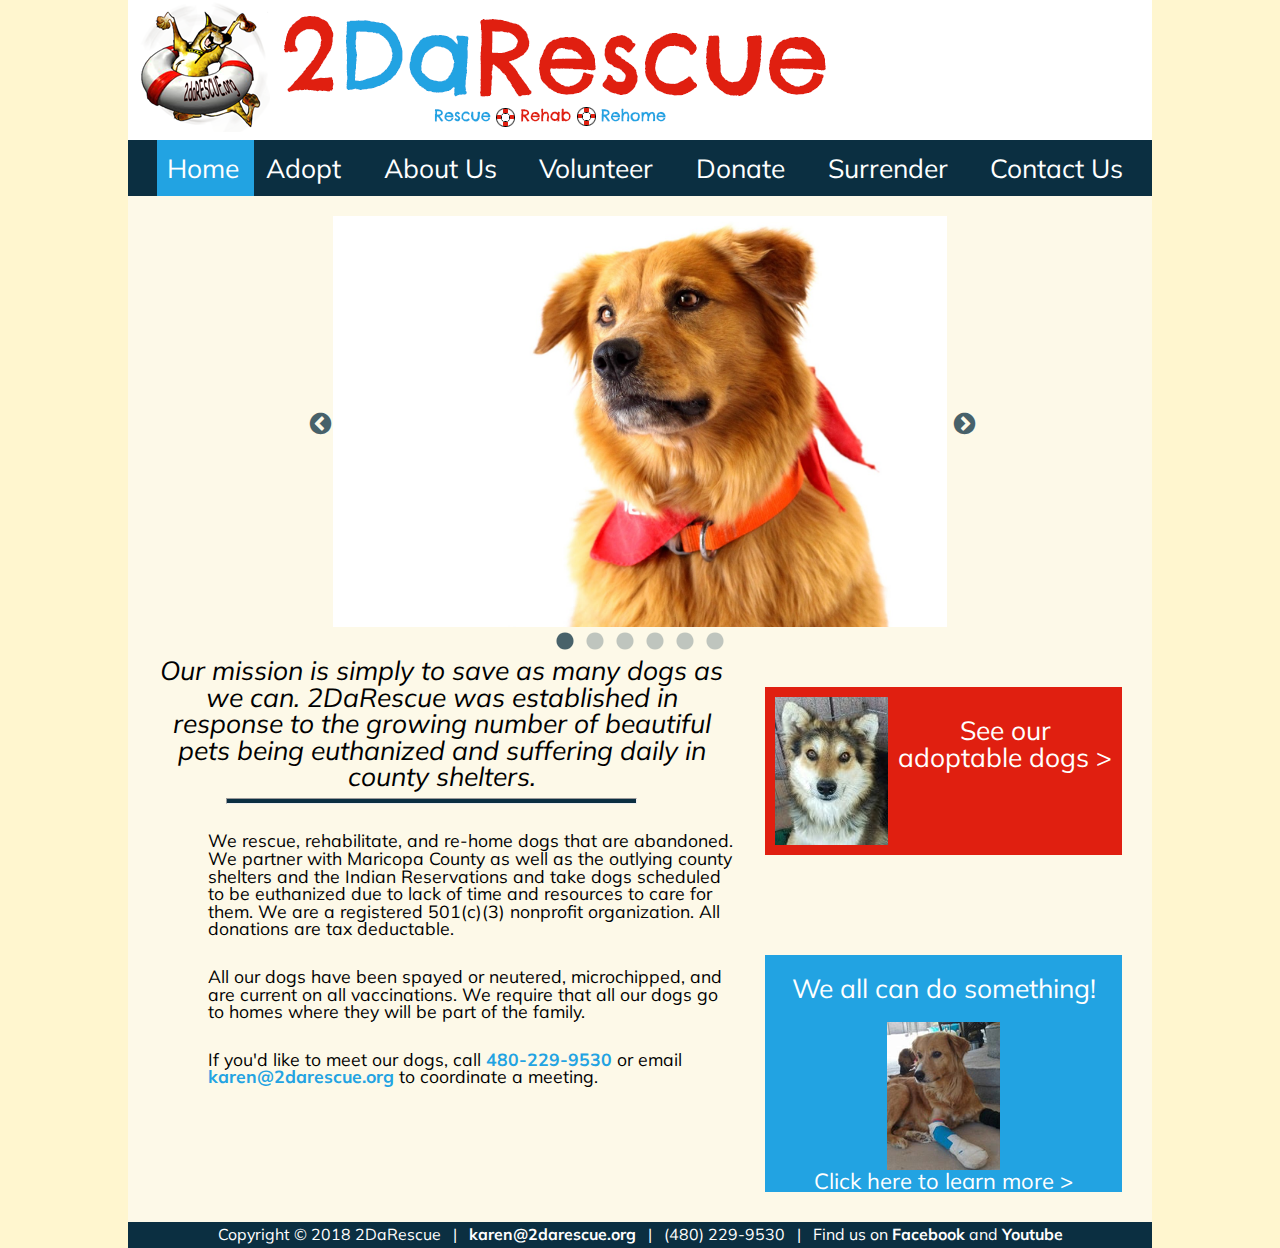
==== commit 236ba80e: "Changes for Squire and Prewitt" ====
--- a/index.html
+++ b/index.html
@@ -19,7 +19,7 @@
 			<div id="navBar">
 				<header role="banner">
 					<h1>2DaRescue Home</h1>
-					<a href="index.html"><img src="pictures/2DaRescueBanner.png" class="mobileHidden banner" alt="2DaRescue Banner" align="left"></a>
+					<a href="index.html"><img src="pictures/2DaRescueLogo.png" class="mobileHidden banner" alt="2DaRescue Banner" align="left"></a>
 					<div id="whiteSpace">
 					</div>
 					
--- a/css/styles.css
+++ b/css/styles.css
@@ -109,6 +109,7 @@
 	#dogGallery{
 		width: 90%;
 		margin: 0 auto;
+		margin-top: 20px;
 		background-color: #ffffff;
 		padding-bottom: 15px;
 		margin-bottom: 10px;
@@ -329,6 +330,7 @@
 	
 	#missionStatement{
 		font-style: italic;
+		font-size: 1.5em;
 		padding-left: 20px;
 		padding-right: 20px;
 	}
@@ -488,6 +490,13 @@
 		font-size: 1em;
 	}
 	
+		#pricesAndButton{
+		float: right;
+		margin-right: 30px;
+		margin-bottom: 20px;
+		margin-left: 10px;
+	}
+	
 }
 
 
@@ -498,6 +507,7 @@
 	#wrapper{
 		background-color: #fdf9e8;
 		width: 80%;
+		max-width: 1200px;
 		margin: 0 auto;
 	}
 
@@ -594,13 +604,7 @@
 		margin-left: 25px;
 	}
 	
-	#pricesAndButton{
-		float: right;
-		margin-top: -200px;
-		margin-right: 30px;
-		margin-bottom: 20px;
-		margin-left: 10px;
-	}
+
 	
 	#donateButton{
 		margin-top: 5px;
@@ -662,8 +666,8 @@
 	}
 	
 	
-	#mainNav .primary{
-		padding-bottom: 10px;
+	#mainNav {
+		padding: 15px;
 	}
 	
 	.active{
@@ -765,9 +769,6 @@
 	width: 45%;
 	}
 	
-	#pricesAndButton{
-		margin-top: 15px;
-	}
 	
 		.donateSlideshow{
 		margin-left: 30px;
@@ -978,11 +979,8 @@
 	background-color: #22a3e2;
 	padding: 15px;
 
-}Adopt
-	.activeHome{
-		background-color: #22a3e2;
-		padding: 10px;
-	}
+	}
+	
 	
 /*end mobile nav styles*/
 
@@ -1168,6 +1166,7 @@
 		display: inline-block;
 		margin-top: 10px;
 		padding-bottom: 5px;
+		margin-bottom: 20px;
 	}
 	
 	.donationItem{
@@ -1179,12 +1178,6 @@
 		margin-top: -50px;
 	}
 
-	.flexReverse{
-		-webkit-box-orient: vertical;
-		-webkit-box-direction: reverse;
-		    -ms-flex-direction: column-reverse;
-		        flex-direction: column-reverse;
-	}
 	
 	.mobileHidden{
 		display: none;
